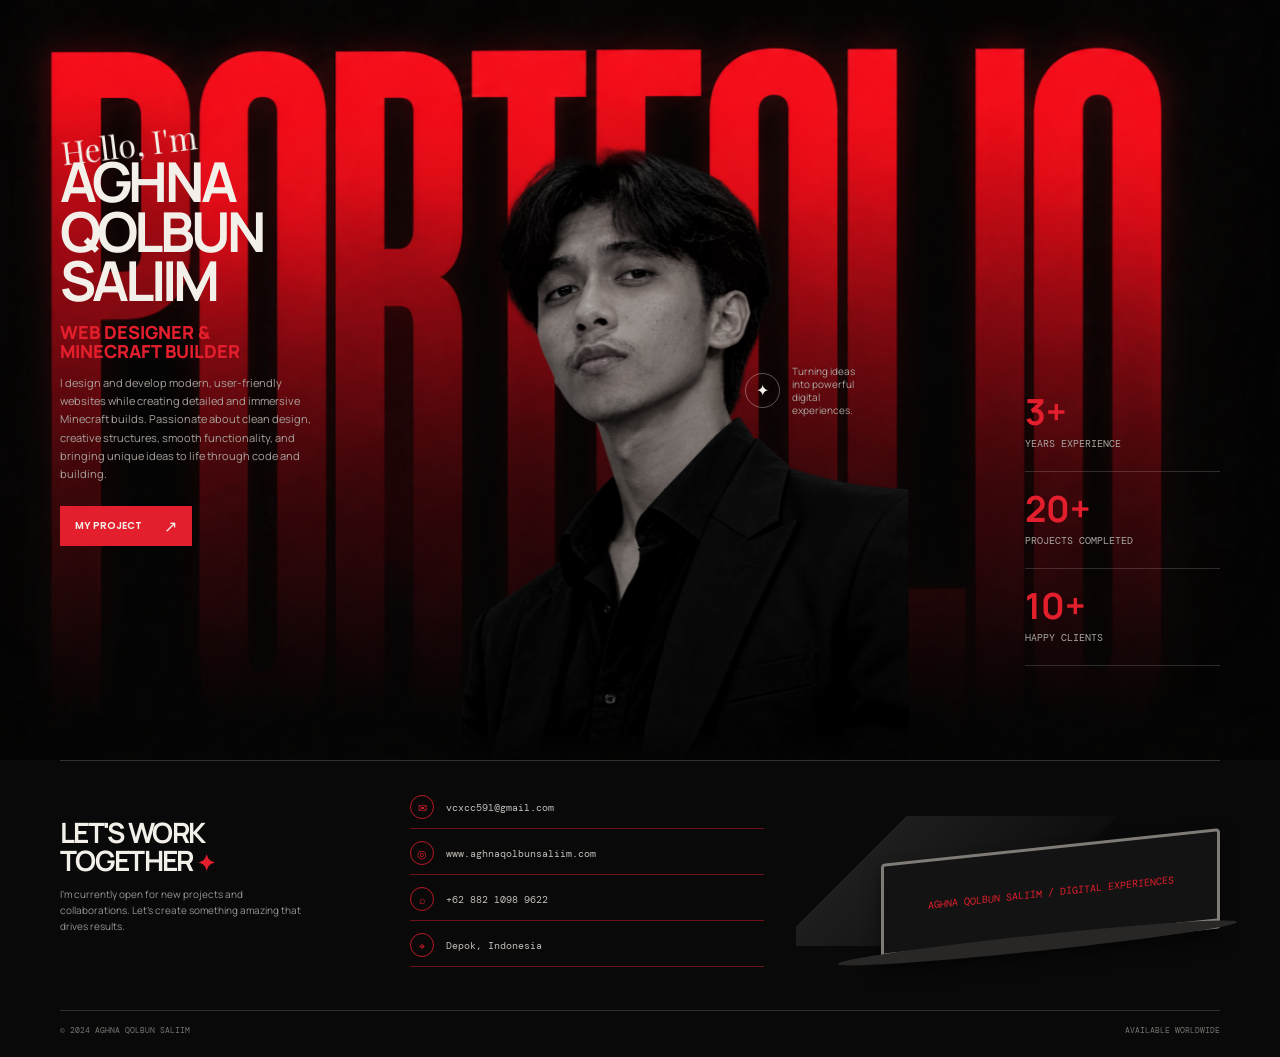
==== index.html @ ae690d1f "Rename Index.html to index.html" ====
<!doctype html>
<html lang="id">
<head>
  <meta charset="utf-8">
  <meta name="viewport" content="width=device-width, initial-scale=1">
  <meta name="description" content="Aghna Qolbun Saliim — web designer and Minecraft Builder.">
  <title>Aghna Qolbun Saliim — Web Designer</title>
  <link rel="preconnect" href="https://fonts.googleapis.com">
  <link rel="preconnect" href="https://fonts.gstatic.com" crossorigin>
  <link href="https://fonts.googleapis.com/css2?family=Anton&family=DM+Mono:wght@400;500&family=Manrope:wght@400;500;600;700;800&family=Playfair+Display:ital,wght@1,500&family=Poppins:wght@500;600&display=swap" rel="stylesheet">
  <link rel="stylesheet" href="style.css">
</head>
<body>
  <main class="page">
    <header class="topbar">
      <div><p class="eyebrow">Web Designer</p><p class="descriptor">Minecraft Builder</p></div>
      <div class="availability">Available for freelance <span class="spark">✦</span></div>
    </header>

    <section class="hero" id="home">
      <h1 class="hero-title-image"><img src="bg portofolio.png" alt="Portfolio"></h1>
      <img class="hero-photo" src="Akna.png" alt="Portrait of Aghna Qolbun Saliim">
      <div class="hero-copy">
        <p class="hello">Hello, I'm</p>
        <h2><span>Aghna</span><span>Qolbun</span><span>Saliim</span></h2>
        <p class="role">Web Designer &amp;<br>Minecraft Builder</p>
        <p class="intro">I design and develop modern, user-friendly websites while creating detailed and immersive Minecraft builds. Passionate about clean design, creative structures, smooth functionality, and bringing unique ideas to life through code and building.
</p>
        <a class="hero-cta" href="projects.html">My Project <span aria-hidden="true">↗</span></a>
      </div>
      <div class="accent-note"><i>✦</i><span>Turning ideas into powerful digital experiences.</span></div>
      <div class="hero-stats">
        <div class="stat"><strong>3+</strong><span>Years experience</span></div>
        <div class="stat"><strong>20+</strong><span>Projects completed</span></div>
        <div class="stat"><strong>10+</strong><span>Happy clients</span></div>
      </div>
    </section>

    <section class="contact" id="contact"><div><h2>Let's work together <span class="spark">✦</span></h2><p class="contact-copy">I'm currently open for new projects and collaborations. Let's create something amazing that drives results.</p></div><div class="contact-list"><a class="contact-link" href="mailto:hello@aghnaqolbunsaliim.com"><b>✉</b>vcxcc591@gmail.com</a><a class="contact-link" href="https://aghnaqolbunsaliim.com"><b>◎</b>www.aghnaqolbunsaliim.com</a><a class="contact-link" href="tel:+6288210989622"><b>⌕</b>+62 882 1098 9622</a><span class="contact-link"><b>⌖</b>Depok, Indonesia</span></div><div class="contact-visual"><div class="laptop"></div><div class="laptop-base"></div></div></section>
    <footer class="footer-note"><span>© 2024 Aghna Qolbun Saliim</span><span>Available worldwide</span></footer>
  </main>
</body>
</html>
---- style.css ----
:root {
  --ink: #090909;
  --paper: #f3f0ea;
  --muted: #999590;
  --red: #e41f2d;
  --line: rgba(243, 240, 234, .17);
  --serif: "Playfair Display", Georgia, serif;
  --sans: "Manrope", Arial, sans-serif;
  --mono: "DM Mono", monospace;
  --portrait-size: min(39vw, 575px);
}

* { box-sizing: border-box; }
html { scroll-behavior: smooth; }
body {
  margin: 0;
  background: var(--ink);
  color: var(--paper);
  font-family: var(--sans);
  overflow-x: hidden;
}
a { color: inherit; text-decoration: none; }
img { display: block; max-width: 100%; }
.page { max-width: none; margin: auto; padding: 0 4.7vw; }
.eyebrow, .micro, .project-type, .label {
  color: var(--red);
  font-family: var(--mono);
  font-size: 10px;
  letter-spacing: .1em;
  text-transform: uppercase;
}
.topbar {
  display: flex;
  justify-content: space-between;
  align-items: center;
  min-height: 58px;
  border-bottom: 1px solid var(--line);
  display: none;
}
.topbar .eyebrow { margin: 0; }
.topbar .descriptor { margin: 3px 0 0; color: #77736f; font-size: 9px; letter-spacing: .08em; text-transform: uppercase; }
.availability { display: flex; align-items: center; gap: 18px; color: #aaa6a1; font: 9px var(--mono); text-transform: uppercase; }
.spark { color: var(--red); font-size: 22px; line-height: 1; }

.hero { position: relative; width: calc(100% + 9.4vw); margin-left: -4.7vw; min-height: 760px; padding: 40px 0 72px; overflow: hidden; }
.hero-title-image {
  position: absolute;
  top: 50%;
  left: 50%;
  transform: translate(-50%, -50%);
  z-index: 0;
  margin: 0;
  width: 100%;
  height: 100%;
}
.hero-title-image img {
  width: 100%;
  height: 100%;
  object-fit: cover;
  animation: home-background-enter .9s ease-out both;
}
.hero-photo {
  position: absolute;
  z-index: 1;
  left: 51.5%;
  right: auto;
  bottom: 0;
  width: var(--portrait-size);
  height: calc(var(--portrait-size) * 1.32);
  transform: translateX(-50%);
  object-fit: cover;
  object-position: 51% center;
  filter: grayscale(.82) contrast(1.12) brightness(.68);
  mix-blend-mode: normal;
  mask-image: linear-gradient(to bottom, transparent 0, black 10%, black 95%, transparent 100%);
  animation: home-portrait-enter 1s .16s cubic-bezier(.2,.75,.25,1) both;
}
.hero-copy { position: relative; z-index: 2; margin: 70px 0 0 4.7vw; max-width: 340px; }
.hero-copy > * { animation: home-text-enter .55s ease-out both; }
.hero-copy > .hello { animation-delay: .3s; }
.hero-copy > h2 { animation-delay: .42s; }
.hero-copy > .role { animation-delay: .54s; }
.hero-copy > .intro { animation-delay: .66s; }
.hero-copy > .hero-cta { animation-delay: .78s; }
.hello { margin: 0 0 4px; font: 32px var(--serif); transform: rotate(-7deg); }
.hero-copy h2 { margin: 0; font-size: clamp(42px, 4.3vw, 72px); line-height: .9; letter-spacing: -.07em; text-transform: uppercase; }
.hero-copy h2 span { display: block; }
.role { margin: 17px 0 12px; color: var(--red); font-weight: 800; font-size: 18px; line-height: 1.1; text-transform: uppercase; }
.intro { max-width: 260px; color: #a8a29d; font-size: 11px; line-height: 1.65; }
.hero-cta { display: inline-flex; align-items: center; gap: 22px; margin-top: 12px; border: 1px solid var(--red); padding: 11px 14px; background: var(--red); color: var(--paper); font: 600 10px "Poppins", sans-serif; text-transform: uppercase; transition: background .2s, color .2s, transform .2s; }
.hero-cta span { font: 16px var(--sans); line-height: 1; }
.hero-cta:hover { transform: translateY(-2px); background: transparent; color: var(--red); }
.hero-cta:focus-visible { outline: 2px solid var(--paper); outline-offset: 3px; }
.projects-page { min-height: 100vh; padding-top: 34px; padding-bottom: 24px; }
.projects-nav { display: flex; align-items: center; justify-content: space-between; border-bottom: 1px solid var(--line); padding-bottom: 16px; }
.projects-back, .projects-count { color: #aaa6a1; font: 10px var(--mono); text-transform: uppercase; }
.projects-back { display: inline-flex; align-items: center; gap: 10px; transition: color .2s; }
.projects-back span { color: var(--red); font-size: 17px; }
.projects-back:hover { color: var(--paper); }
.projects-intro { max-width: 680px; margin: 68px 0 46px; }
.projects-intro .eyebrow { margin: 0 0 14px; }
.projects-intro h1 { margin: 0; font-size: 96px; line-height: .9; text-transform: uppercase; }
.projects-intro > p:last-child { max-width: 430px; margin: 18px 0 0; color: #aaa6a1; font-size: 13px; line-height: 1.65; }
.project-filters { display: inline-grid; grid-template-columns: repeat(2, auto); margin-bottom: 26px; border: 1px solid var(--line); }
.project-filter { border: 0; padding: 13px 17px; background: transparent; color: #aaa6a1; font: 10px var(--mono); text-transform: uppercase; cursor: pointer; transition: background .2s, color .2s; }
.project-filter + .project-filter { border-left: 1px solid var(--line); }
.project-filter:hover { color: var(--paper); }
.project-filter[aria-pressed="true"] { background: var(--red); color: var(--paper); }
.project-filter:focus-visible { position: relative; z-index: 1; outline: 2px solid var(--paper); outline-offset: 3px; }
.projects-grid { display: grid; grid-template-columns: minmax(0, 1fr); gap: 30px; max-width: none; }
.project-card[hidden] { display: none; }
.project-card { min-width: 0; }
.project-gallery { display: grid; grid-template-columns: repeat(3, minmax(0, 1fr)); gap: 26px; }
.project-gallery[hidden] { display: none; }
.project-gallery.is-entering .project-card { animation: project-card-enter .56s cubic-bezier(.2,.75,.25,1) both; animation-delay: var(--entry-delay, 0ms); }
.project-gallery .project-card-info { grid-template-columns: minmax(0, 1fr); gap: 8px; }
.project-gallery .project-card-info h2 { font-size: clamp(16px, 1.4vw, 22px); }
.project-card-image { position: relative; display: block; width: 100%; aspect-ratio: 1.65; overflow: hidden; border: 1px solid rgba(243,240,234,.18); padding: 0; background: #171717; color: inherit; text-align: left; cursor: zoom-in; }
.project-card-image img { width: 100%; height: 100%; object-fit: cover; transition: transform .45s ease; }
.project-card:hover .project-card-image img { transform: scale(1.04); }
.project-card-number { position: absolute; left: 16px; top: 16px; color: var(--paper); font: 10px var(--mono); }
.project-preview-trigger { transform: perspective(1000px) rotateX(var(--rotate-x, 0deg)) rotateY(var(--rotate-y, 0deg)); transform-style: preserve-3d; transition: transform .24s ease, border-color .24s ease, box-shadow .24s ease; }
.project-preview-trigger::after { position: absolute; inset: 0; background: radial-gradient(circle at var(--pointer-x, 50%) var(--pointer-y, 50%), rgba(255,255,255,.22), transparent 42%); content: ""; opacity: 0; pointer-events: none; transition: opacity .2s ease; }
.project-preview-trigger:hover { z-index: 1; transform: perspective(1000px) rotateX(var(--rotate-x, 0deg)) rotateY(var(--rotate-y, 0deg)) translateY(-4px); border-color: rgba(228,31,45,.8); box-shadow: 0 16px 36px rgba(0,0,0,.34); }
.project-preview-trigger:hover::after { opacity: 1; }
.project-preview-trigger:focus-visible { outline: 2px solid var(--paper); outline-offset: 4px; }
.modal-open { overflow: hidden; }
.project-modal { position: fixed; inset: 0; z-index: 1000; display: grid; place-items: center; padding: 24px; background: rgba(0,0,0,.84); backdrop-filter: blur(5px); }
.project-modal[hidden] { display: none; }
.project-preview-panel { position: relative; width: min(96vw, 1600px); max-height: calc(100vh - 40px); overflow: auto; border: 1px solid rgba(243,240,234,.2); background: #101010; animation: preview-enter .2s ease-out; }
.project-modal-close { position: absolute; z-index: 1; top: 12px; right: 12px; display: grid; place-items: center; width: 38px; height: 38px; border: 1px solid rgba(243,240,234,.38); background: rgba(9,9,9,.8); color: var(--paper); font: 28px/1 var(--sans); cursor: pointer; }
.project-modal-close:focus-visible { outline: 2px solid var(--paper); outline-offset: 3px; }
.project-modal-image { display: grid; place-items: center; min-height: 220px; padding: 20px; background: #080808; }
.project-modal-image img { max-width: 100%; max-height: min(68vh, 720px); width: auto; height: auto; object-fit: contain; }
.project-modal-image[hidden], .project-modal-frame[hidden] { display: none; }
.project-modal-frame { display: block; width: 100%; height: min(76vh, 900px); min-height: 360px; border: 0; background: #fff; }
.project-modal-copy { display: grid; grid-template-columns: minmax(0, 1fr) minmax(220px, 360px); align-items: start; gap: 32px; padding: 20px 24px 24px; }
.project-modal-copy h2 { margin: 5px 0 0; font-size: clamp(20px, 2vw, 28px); line-height: 1.15; text-transform: uppercase; }
.project-modal-copy p { margin: 2px 0 0; color: #aaa6a1; font-size: 12px; line-height: 1.6; }
.project-modal-copy .project-category { color: var(--red); font: 9px var(--mono); text-transform: uppercase; }
@keyframes preview-enter { from { opacity: 0; transform: translateY(8px); } to { opacity: 1; transform: translateY(0); } }
@keyframes project-card-enter { from { opacity: 0; transform: translateY(18px); filter: blur(3px); } to { opacity: 1; transform: translateY(0); filter: blur(0); } }
@keyframes home-background-enter { from { clip-path: inset(0 50%); opacity: .35; } to { clip-path: inset(0); opacity: 1; } }
@keyframes home-portrait-enter { from { clip-path: inset(100% 0 0); } to { clip-path: inset(0); } }
@keyframes home-text-enter { from { opacity: 0; filter: blur(5px); } to { opacity: 1; filter: blur(0); } }
@media (prefers-reduced-motion: reduce) {
  .project-preview-trigger, .project-preview-trigger img, .project-preview-trigger::after, .project-filter, .project-gallery.is-entering .project-card { transition: none; animation: none; }
  .project-preview-trigger:hover, .project-card:hover .project-card-image img { transform: none; }
  .hero-title-image img, .hero-photo, .hero-copy > *, .accent-note, .hero-stats .stat { animation: none; }
}
.project-card-info { display: grid; grid-template-columns: minmax(0, 1fr) minmax(180px, 260px); align-items: start; gap: 30px; border-bottom: 1px solid var(--line); padding: 17px 0 20px; }
.project-card-info h2 { margin: 4px 0 0; font-size: 22px; line-height: 1.15; text-transform: uppercase; }
.project-card-info p { max-width: 260px; margin: 2px 0 0; color: #aaa6a1; font-size: 11px; line-height: 1.55; }
.project-card-info .project-category { color: var(--red); font: 9px var(--mono); text-transform: uppercase; }
.projects-contact { display: flex; justify-content: space-between; align-items: center; gap: 24px; margin-top: 76px; border-top: 1px solid var(--line); padding-top: 22px; }
.projects-contact p { margin: 0; color: #aaa6a1; font-size: 12px; }
.projects-contact a { color: var(--red); font: 10px var(--mono); text-transform: uppercase; }
.projects-contact a span { margin-left: 8px; font: 15px var(--sans); }
.hero-stats { position: absolute; z-index: 2; right: 4.7vw; bottom: 94px; width: 195px; }
.hero-stats .stat { border-bottom: 1px solid var(--line); padding: 19px 0; animation: home-text-enter .55s ease-out both; }
.hero-stats .stat:nth-child(1) { animation-delay: 1.08s; }
.hero-stats .stat:nth-child(2) { animation-delay: 1.2s; }
.hero-stats .stat:nth-child(3) { animation-delay: 1.32s; }
.hero-stats strong { display: block; color: var(--red); font-size: 36px; line-height: 1; }
.hero-stats span { color: #aaa6a1; font: 10px var(--mono); text-transform: uppercase; }
.accent-note { position: absolute; z-index: 2; right: 32%; top: 48%; display: flex; align-items: center; gap: 12px; width: 125px; color: #aaa6a1; font-size: 10px; line-height: 1.3; animation: home-text-enter .6s 1s ease-out both; }
.accent-note i { display: grid; place-items: center; flex: 0 0 35px; width: 35px; height: 35px; border: 1px solid rgba(243,240,234,.35); border-radius: 50%; color: var(--paper); font-style: normal; font-size: 16px; }

.section { border-top: 1px solid var(--line); padding: 26px 0 32px; }
.section-heading { display: flex; align-items: center; justify-content: space-between; margin-bottom: 23px; }
.section-heading h3 { margin: 0; font-size: 18px; letter-spacing: -.04em; text-transform: uppercase; }
.view-all { color: #aaa6a1; font: 9px var(--mono); text-transform: uppercase; }
.view-all::after { content: "→"; margin-left: 14px; color: var(--paper); font-size: 18px; vertical-align: -2px; }
.projects { display: grid; grid-template-columns: repeat(3, 1fr); gap: 25px; }
.project-image { aspect-ratio: 1.55; overflow: hidden; border: 1px solid rgba(243,240,234,.18); background: #191919; }
.project-image img { width: 100%; height: 100%; object-fit: cover; filter: saturate(.72) contrast(1.06); transition: transform .5s ease, filter .5s ease; }
.project:hover img { transform: scale(1.04); filter: saturate(1) contrast(1.06); }
.project-meta { display: flex; gap: 13px; align-items: center; padding-top: 13px; }
.project-number { color: var(--red); font: 24px var(--mono); }
.project-title { margin: 0 0 3px; font-size: 13px; text-transform: uppercase; }
.project-type { color: #9f9a95; font-size: 8px; }
.project-arrow { margin-left: auto; font-size: 22px; }

.lower-grid { display: grid; grid-template-columns: 1fr 1.1fr .62fr; border-top: 1px solid var(--line); }
.info-panel { min-height: 320px; padding: 27px 28px 30px 0; border-right: 1px solid var(--line); }
.info-panel + .info-panel { padding-left: 28px; }
.info-panel:last-child { padding-right: 24px; border-right: 0; }
.info-panel h3 { margin: 0 0 27px; font-size: 18px; text-transform: uppercase; letter-spacing: -.04em; }
.education { display: grid; gap: 22px; }
.education-item strong { display: block; margin-bottom: 4px; font-size: 11px; font-weight: 600; }
.education-item span { color: #92908c; font-size: 10px; }
.education-item time { float: right; color: var(--red); font: 8px var(--mono); }
.subheading { margin: 26px 0 12px; color: var(--red); font: 10px var(--mono); text-transform: uppercase; }
.skills { display: flex; flex-wrap: wrap; gap: 6px; }
.skills span { padding: 7px 9px; border: 1px solid rgba(243,240,234,.22); color: #bbb6b0; font: 8px var(--mono); text-transform: uppercase; }
.steps { display: grid; gap: 13px; }
.step { display: grid; grid-template-columns: 30px 38px 1fr; align-items: center; gap: 10px; }
.step-number { color: var(--red); font: 12px var(--mono); }
.step-icon { display: grid; place-items: center; width: 35px; height: 35px; border: 1px solid rgba(228,31,45,.75); border-radius: 50%; color: var(--paper); font-size: 15px; }
.step strong { display: block; margin-bottom: 4px; color: var(--red); font: 9px var(--mono); text-transform: uppercase; }
.step p { margin: 0; color: #97928d; font-size: 10px; line-height: 1.45; }
.quote-panel { background: var(--red); padding: 28px 24px; }
.quote-mark { margin: 0 0 35px; font: 70px/0.55 Georgia, serif; }
blockquote { margin: 0; font-size: 14px; line-height: 1.45; }
.quote-signature { margin: 20px 0 55px; font: 25px var(--serif); }
.quote-panel small { color: rgba(9,9,9,.72); font: 9px var(--mono); line-height: 1.45; text-transform: uppercase; }

.contact { display: grid; grid-template-columns: .9fr 1fr 1.2fr; align-items: center; gap: 32px; min-height: 205px; padding: 34px 0 43px; border-top: 1px solid var(--line); }
.contact h2 { margin: 0 0 12px; max-width: 230px; font-size: 28px; line-height: 1; text-transform: uppercase; letter-spacing: -.06em; }
.contact-copy { max-width: 250px; color: #999590; font-size: 10px; line-height: 1.6; }
.contact-list { display: grid; gap: 12px; }
.contact-link { display: flex; align-items: center; gap: 12px; border-bottom: 1px solid rgba(228,31,45,.45); padding-bottom: 9px; color: #c4bfba; font: 10px var(--mono); }
.contact-link b { display: grid; place-items: center; width: 24px; height: 24px; border: 1px solid rgba(228,31,45,.8); border-radius: 50%; color: var(--red); font: 11px var(--sans); }
.contact-visual { position: relative; min-height: 130px; background: linear-gradient(135deg, transparent 20%, rgba(243,240,234,.09) 20%, rgba(243,240,234,.02) 58%, transparent 58%); }
.laptop { position: absolute; right: 0; bottom: 0; width: 80%; height: 100px; border: 3px solid #7f7b77; border-bottom-width: 10px; border-radius: 4px 4px 2px 2px; transform: skewY(-6deg); background: #131313; box-shadow: 0 10px 16px rgba(0,0,0,.5); }
.laptop::after { content: "AGHNA QOLBUN SALIIM / DIGITAL EXPERIENCES"; position: absolute; inset: 12px; display: grid; place-items: center; color: var(--red); font: 10px var(--mono); text-align: center; }
.laptop-base { position: absolute; right: -4%; bottom: -5px; width: 94%; height: 16px; border-radius: 50%; background: #292725; transform: skewY(-6deg); }
.footer-note { display: flex; justify-content: space-between; border-top: 1px solid var(--line); padding: 14px 0 22px; color: #77736f; font: 8px var(--mono); text-transform: uppercase; }

@media (max-width: 800px) {
  :root { --portrait-size: 65vw; }
  .page { padding: 0 20px; }
  .hero { width: auto; margin-left: 0; min-height: 690px; }
  .hero-photo { bottom: 0; }
  .hero-title-image { width: 100%; height: auto; }
  .hero-title-image img { height: auto; object-fit: contain; }
  .hero-photo { left: 50%; bottom: 0; opacity: .82; }
  .hero-copy { margin: 75px 0 0; }
  .projects-page { padding-top: 22px; }
  .projects-intro { margin: 54px 0 34px; }
  .projects-intro h1 { font-size: 64px; }
  .projects-grid { gap: 22px; }
  .project-gallery { grid-template-columns: repeat(2, minmax(0, 1fr)); gap: 22px; }
  .project-filters { max-width: 100%; }
  .project-card-info { grid-template-columns: 1fr; gap: 8px; }
  .projects-contact { margin-top: 54px; }
  .project-modal { padding: 14px; }
  .project-preview-panel { width: 100%; max-height: calc(100vh - 28px); }
  .project-modal-image { min-height: 160px; padding: 12px; }
  .project-modal-image img { max-height: 55vh; }
  .project-modal-frame { height: 64vh; min-height: 280px; }
  .project-modal-copy { grid-template-columns: 1fr; gap: 10px; padding: 17px; }
  .hero-stats { right: 0; bottom: 16px; width: 130px; }
  .accent-note { right: 2%; top: 52%; }
  .lower-grid, .contact { grid-template-columns: 1fr; }
  .info-panel, .info-panel + .info-panel { min-height: auto; padding: 28px 0; border-right: 0; border-bottom: 1px solid var(--line); }
  .info-panel:last-child { padding-right: 0; border-bottom: 0; }
  .contact { gap: 26px; }
  .contact-visual { min-height: 150px; }
}
@media (max-width: 540px) {
  :root { --portrait-size: 100vw; }
  .topbar { min-height: 50px; }
  .availability { gap: 8px; font-size: 8px; }
  .hero { min-height: 640px; padding-top: 28px; }
  .hero-photo { opacity: .68; }
  .hero-copy { margin-top: 72px; }
  .hero-copy h2 { font-size: 53px; }
  .projects-nav { align-items: flex-start; }
  .projects-count { text-align: right; }
  .projects-intro h1 { font-size: 46px; }
  .projects-intro > p:last-child { font-size: 12px; }
  .project-filters { display: grid; grid-template-columns: repeat(2, minmax(0, 1fr)); width: 100%; }
  .project-filter { padding: 11px 9px; font-size: 9px; }
  .projects-grid { grid-template-columns: 1fr; }
  .project-gallery { grid-template-columns: 1fr; gap: 26px; }
  .project-card-info h2 { font-size: 19px; }
  .projects-contact { align-items: flex-start; flex-direction: column; gap: 14px; }
  .hero-stats { bottom: 8px; width: 116px; }
  .hero-stats strong { font-size: 25px; }
  .projects { grid-template-columns: 1fr; gap: 25px; }
  .project-image { aspect-ratio: 1.7; }
  .section-heading h3, .info-panel h3 { font-size: 16px; }
}

@media (prefers-reduced-motion: reduce) {
  .accent-note, .hero-stats .stat { animation: none; }
}
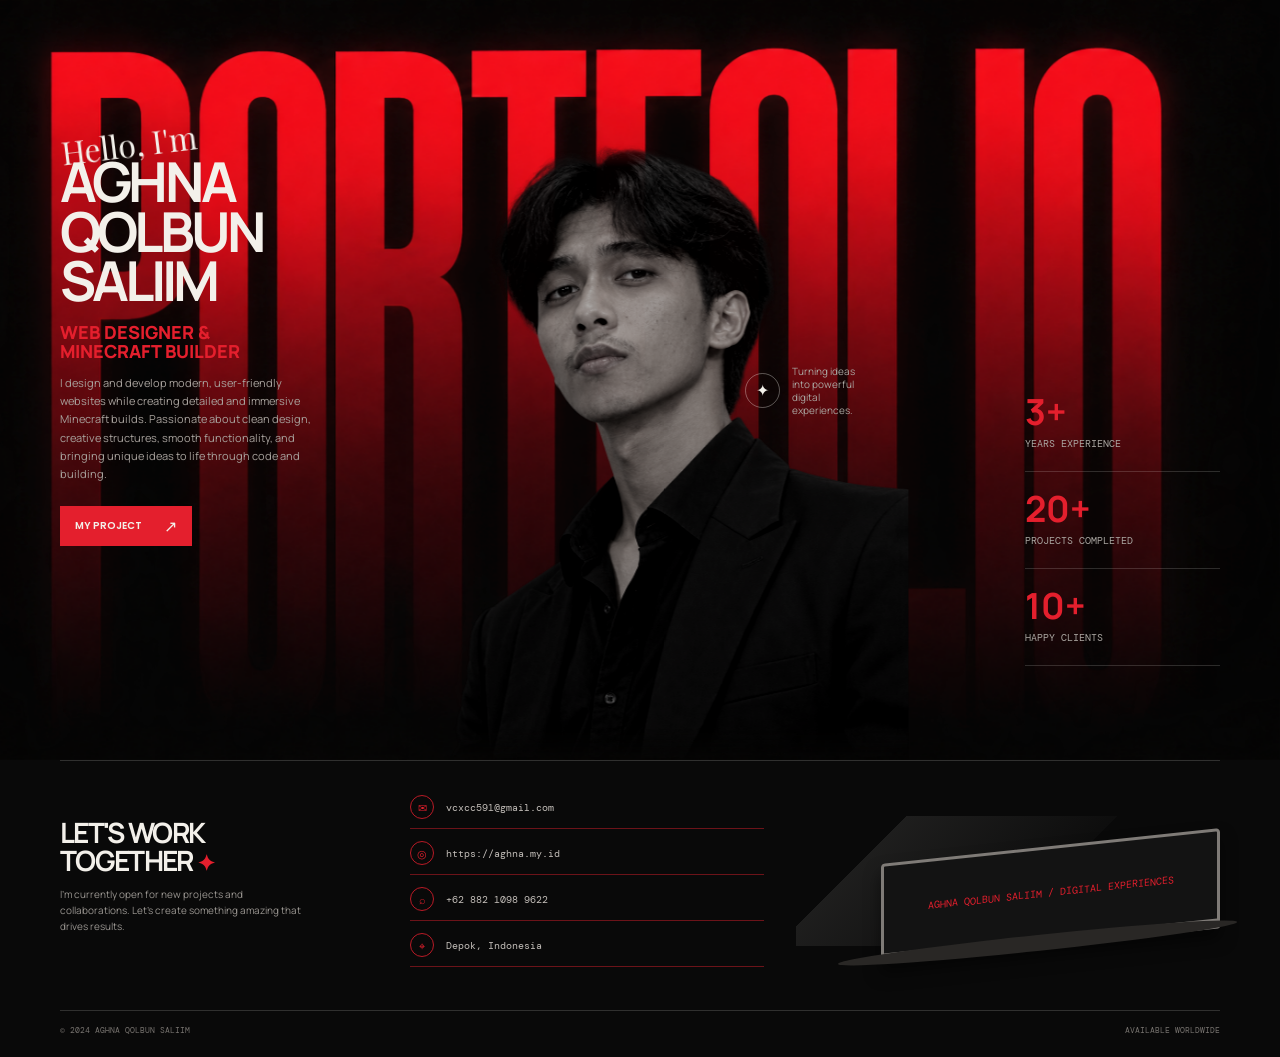
==== commit 5f0c6740: "Modify contact section with new details Updated contact information and website links." ====
--- a/index.html
+++ b/index.html
@@ -36,7 +36,7 @@
       </div>
     </section>
 
-    <section class="contact" id="contact"><div><h2>Let's work together <span class="spark">✦</span></h2><p class="contact-copy">I'm currently open for new projects and collaborations. Let's create something amazing that drives results.</p></div><div class="contact-list"><a class="contact-link" href="mailto:hello@aghnaqolbunsaliim.com"><b>✉</b>vcxcc591@gmail.com</a><a class="contact-link" href="https://aghnaqolbunsaliim.com"><b>◎</b>www.aghnaqolbunsaliim.com</a><a class="contact-link" href="tel:+6288210989622"><b>⌕</b>+62 882 1098 9622</a><span class="contact-link"><b>⌖</b>Depok, Indonesia</span></div><div class="contact-visual"><div class="laptop"></div><div class="laptop-base"></div></div></section>
+    <section class="contact" id="contact"><div><h2>Let's work together <span class="spark">✦</span></h2><p class="contact-copy">I'm currently open for new projects and collaborations. Let's create something amazing that drives results.</p></div><div class="contact-list"><a class="contact-link" href="mailto:vcxcc591@gmail.com"><b>✉</b>vcxcc591@gmail.com</a><a class="contact-link" href="https://aghna.my.id"><b>◎</b>https://aghna.my.id</a><a class="contact-link" href="tel:+6288210989622"><b>⌕</b>+62 882 1098 9622</a><span class="contact-link"><b>⌖</b>Depok, Indonesia</span></div><div class="contact-visual"><div class="laptop"></div><div class="laptop-base"></div></div></section>
     <footer class="footer-note"><span>© 2024 Aghna Qolbun Saliim</span><span>Available worldwide</span></footer>
   </main>
 </body>
--- a/style.css
+++ b/style.css
@@ -218,14 +218,18 @@
 .footer-note { display: flex; justify-content: space-between; border-top: 1px solid var(--line); padding: 14px 0 22px; color: #77736f; font: 8px var(--mono); text-transform: uppercase; }
 
 @media (max-width: 800px) {
-  :root { --portrait-size: 65vw; }
+  :root { --portrait-size: min(62vw, 440px); }
   .page { padding: 0 20px; }
-  .hero { width: auto; margin-left: 0; min-height: 690px; }
-  .hero-photo { bottom: 0; }
+  .hero { width: auto; margin-left: 0; min-height: 0; padding: 38px 0 30px; }
   .hero-title-image { width: 100%; height: auto; }
   .hero-title-image img { height: auto; object-fit: contain; }
-  .hero-photo { left: 50%; bottom: 0; opacity: .82; }
-  .hero-copy { margin: 75px 0 0; }
+  .hero-photo { left: 64%; top: 0; bottom: auto; opacity: .48; }
+  .hero-copy { width: min(340px, 100%); margin: 75px 0 0; }
+  .hero-stats { position: relative; right: auto; bottom: auto; display: grid; grid-template-columns: repeat(3, minmax(0, 1fr)); gap: 12px; width: min(100%, 520px); margin-top: 24px; }
+  .hero-stats .stat { min-width: 0; padding: 12px 0; }
+  .hero-stats strong { font-size: 28px; }
+  .hero-stats span { display: block; font-size: 8px; line-height: 1.4; }
+  .accent-note { position: relative; top: auto; right: auto; width: 175px; margin-top: 22px; }
   .projects-page { padding-top: 22px; }
   .projects-intro { margin: 54px 0 34px; }
   .projects-intro h1 { font-size: 64px; }
@@ -240,8 +244,8 @@
   .project-modal-image img { max-height: 55vh; }
   .project-modal-frame { height: 64vh; min-height: 280px; }
   .project-modal-copy { grid-template-columns: 1fr; gap: 10px; padding: 17px; }
-  .hero-stats { right: 0; bottom: 16px; width: 130px; }
-  .accent-note { right: 2%; top: 52%; }
+  .hero-stats { right: auto; bottom: auto; width: min(100%, 520px); }
+  .accent-note { right: auto; top: auto; }
   .lower-grid, .contact { grid-template-columns: 1fr; }
   .info-panel, .info-panel + .info-panel { min-height: auto; padding: 28px 0; border-right: 0; border-bottom: 1px solid var(--line); }
   .info-panel:last-child { padding-right: 0; border-bottom: 0; }
@@ -252,10 +256,12 @@
   :root { --portrait-size: 100vw; }
   .topbar { min-height: 50px; }
   .availability { gap: 8px; font-size: 8px; }
-  .hero { min-height: 640px; padding-top: 28px; }
-  .hero-photo { opacity: .68; }
-  .hero-copy { margin-top: 72px; }
-  .hero-copy h2 { font-size: 53px; }
+  :root { --portrait-size: min(88vw, 360px); }
+  .hero { min-height: 0; padding-top: 28px; }
+  .hero-photo { left: 58%; opacity: .54; }
+  .hero-copy { margin-top: 56px; }
+  .hero-copy h2 { font-size: 46px; }
+  .intro { max-width: 100%; font-size: 12px; }
   .projects-nav { align-items: flex-start; }
   .projects-count { text-align: right; }
   .projects-intro h1 { font-size: 46px; }
@@ -266,8 +272,11 @@
   .project-gallery { grid-template-columns: 1fr; gap: 26px; }
   .project-card-info h2 { font-size: 19px; }
   .projects-contact { align-items: flex-start; flex-direction: column; gap: 14px; }
-  .hero-stats { bottom: 8px; width: 116px; }
-  .hero-stats strong { font-size: 25px; }
+  .hero-stats { gap: 8px; margin-top: 20px; }
+  .hero-stats .stat { padding: 10px 0; }
+  .hero-stats strong { font-size: 23px; }
+  .hero-stats span { font-size: 7px; }
+  .footer-note { flex-wrap: wrap; gap: 8px 16px; }
   .projects { grid-template-columns: 1fr; gap: 25px; }
   .project-image { aspect-ratio: 1.7; }
   .section-heading h3, .info-panel h3 { font-size: 16px; }
